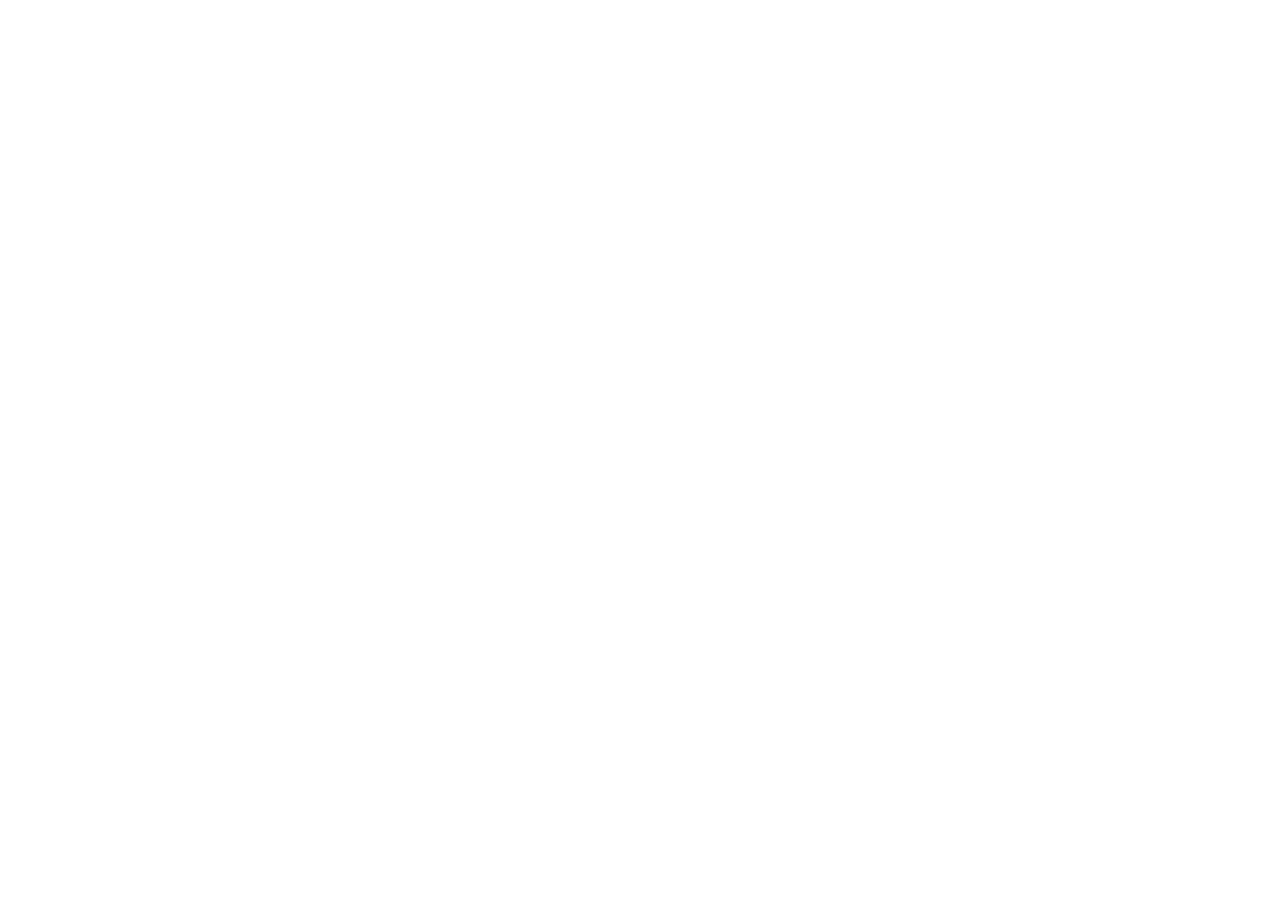
==== index.html @ 67665f6a "Initial commit" ====
<!DOCTYPE html>
<html lang="en">
<head>
    <meta charset="UTF-8">
    <meta http-equiv="X-UA-Compatible" content="IE=edge">
    <meta name="viewport" content="width=device-width, initial-scale=1.0">
    <link rel="stylesheet" href="./css/main.css">
    <title>SCSS STARTER</title>
</head>
<body>

</body>
</html>
---- css/main.css ----
/*! normalize.css v8.0.1 | MIT License | github.com/necolas/normalize.css */
/* Document
   ========================================================================== */
/**
 * 1. Correct the line height in all browsers.
 * 2. Prevent adjustments of font size after orientation changes in iOS.
 */
html {
  line-height: 1.15;
  /* 1 */
  -webkit-text-size-adjust: 100%;
  /* 2 */
}

/* Sections
     ========================================================================== */
/**
   * Remove the margin in all browsers.
   */
body {
  margin: 0;
}

/**
   * Render the `main` element consistently in IE.
   */
main {
  display: block;
}

/**
   * Correct the font size and margin on `h1` elements within `section` and
   * `article` contexts in Chrome, Firefox, and Safari.
   */
h1 {
  font-size: 2em;
  margin: 0.67em 0;
}

/* Grouping content
     ========================================================================== */
/**
   * 1. Add the correct box sizing in Firefox.
   * 2. Show the overflow in Edge and IE.
   */
hr {
  -webkit-box-sizing: content-box;
          box-sizing: content-box;
  /* 1 */
  height: 0;
  /* 1 */
  overflow: visible;
  /* 2 */
}

/**
   * 1. Correct the inheritance and scaling of font size in all browsers.
   * 2. Correct the odd `em` font sizing in all browsers.
   */
pre {
  font-family: monospace, monospace;
  /* 1 */
  font-size: 1em;
  /* 2 */
}

/* Text-level semantics
     ========================================================================== */
/**
   * Remove the gray background on active links in IE 10.
   */
a {
  background-color: transparent;
}

/**
   * 1. Remove the bottom border in Chrome 57-
   * 2. Add the correct text decoration in Chrome, Edge, IE, Opera, and Safari.
   */
abbr[title] {
  border-bottom: none;
  /* 1 */
  text-decoration: underline;
  /* 2 */
  -webkit-text-decoration: underline dotted;
          text-decoration: underline dotted;
  /* 2 */
}

/**
   * Add the correct font weight in Chrome, Edge, and Safari.
   */
b,
strong {
  font-weight: bolder;
}

/**
   * 1. Correct the inheritance and scaling of font size in all browsers.
   * 2. Correct the odd `em` font sizing in all browsers.
   */
code,
kbd,
samp {
  font-family: monospace, monospace;
  /* 1 */
  font-size: 1em;
  /* 2 */
}

/**
   * Add the correct font size in all browsers.
   */
small {
  font-size: 80%;
}

/**
   * Prevent `sub` and `sup` elements from affecting the line height in
   * all browsers.
   */
sub,
sup {
  font-size: 75%;
  line-height: 0;
  position: relative;
  vertical-align: baseline;
}

sub {
  bottom: -0.25em;
}

sup {
  top: -0.5em;
}

/* Embedded content
     ========================================================================== */
/**
   * Remove the border on images inside links in IE 10.
   */
img {
  border-style: none;
}

/* Forms
     ========================================================================== */
/**
   * 1. Change the font styles in all browsers.
   * 2. Remove the margin in Firefox and Safari.
   */
button,
input,
optgroup,
select,
textarea {
  font-family: inherit;
  /* 1 */
  font-size: 100%;
  /* 1 */
  line-height: 1.15;
  /* 1 */
  margin: 0;
  /* 2 */
}

/**
   * Show the overflow in IE.
   * 1. Show the overflow in Edge.
   */
button,
input {
  /* 1 */
  overflow: visible;
}

/**
   * Remove the inheritance of text transform in Edge, Firefox, and IE.
   * 1. Remove the inheritance of text transform in Firefox.
   */
button,
select {
  /* 1 */
  text-transform: none;
}

/**
   * Correct the inability to style clickable types in iOS and Safari.
   */
button,
[type="button"],
[type="reset"],
[type="submit"] {
  -webkit-appearance: button;
}

/**
   * Remove the inner border and padding in Firefox.
   */
button::-moz-focus-inner,
[type="button"]::-moz-focus-inner,
[type="reset"]::-moz-focus-inner,
[type="submit"]::-moz-focus-inner {
  border-style: none;
  padding: 0;
}

/**
   * Restore the focus styles unset by the previous rule.
   */
button:-moz-focusring,
[type="button"]:-moz-focusring,
[type="reset"]:-moz-focusring,
[type="submit"]:-moz-focusring {
  outline: 1px dotted ButtonText;
}

/**
   * Correct the padding in Firefox.
   */
fieldset {
  padding: 0.35em 0.75em 0.625em;
}

/**
   * 1. Correct the text wrapping in Edge and IE.
   * 2. Correct the color inheritance from `fieldset` elements in IE.
   * 3. Remove the padding so developers are not caught out when they zero out
   *    `fieldset` elements in all browsers.
   */
legend {
  -webkit-box-sizing: border-box;
          box-sizing: border-box;
  /* 1 */
  color: inherit;
  /* 2 */
  display: table;
  /* 1 */
  max-width: 100%;
  /* 1 */
  padding: 0;
  /* 3 */
  white-space: normal;
  /* 1 */
}

/**
   * Add the correct vertical alignment in Chrome, Firefox, and Opera.
   */
progress {
  vertical-align: baseline;
}

/**
   * Remove the default vertical scrollbar in IE 10+.
   */
textarea {
  overflow: auto;
}

/**
   * 1. Add the correct box sizing in IE 10.
   * 2. Remove the padding in IE 10.
   */
[type="checkbox"],
[type="radio"] {
  -webkit-box-sizing: border-box;
          box-sizing: border-box;
  /* 1 */
  padding: 0;
  /* 2 */
}

/**
   * Correct the cursor style of increment and decrement buttons in Chrome.
   */
[type="number"]::-webkit-inner-spin-button,
[type="number"]::-webkit-outer-spin-button {
  height: auto;
}

/**
   * 1. Correct the odd appearance in Chrome and Safari.
   * 2. Correct the outline style in Safari.
   */
[type="search"] {
  -webkit-appearance: textfield;
  /* 1 */
  outline-offset: -2px;
  /* 2 */
}

/**
   * Remove the inner padding in Chrome and Safari on macOS.
   */
[type="search"]::-webkit-search-decoration {
  -webkit-appearance: none;
}

/**
   * 1. Correct the inability to style clickable types in iOS and Safari.
   * 2. Change font properties to `inherit` in Safari.
   */
::-webkit-file-upload-button {
  -webkit-appearance: button;
  /* 1 */
  font: inherit;
  /* 2 */
}

/* Interactive
     ========================================================================== */
/*
   * Add the correct display in Edge, IE 10+, and Firefox.
   */
details {
  display: block;
}

/*
   * Add the correct display in all browsers.
   */
summary {
  display: list-item;
}

/* Misc
     ========================================================================== */
/**
   * Add the correct display in IE 10+.
   */
template {
  display: none;
}

/**
   * Add the correct display in IE 10.
   */
[hidden] {
  display: none;
}

html {
  height: 100%;
  scroll-behavior: smooth;
  -webkit-box-sizing: border-box;
          box-sizing: border-box;
}

*,
*::before,
*::after {
  -webkit-box-sizing: inherit;
          box-sizing: inherit;
}

body {
  display: -webkit-box;
  display: -ms-flexbox;
  display: flex;
  -webkit-box-orient: vertical;
  -webkit-box-direction: normal;
      -ms-flex-direction: column;
          flex-direction: column;
  height: 100%;
  font-family: "Arial", sans-serif;
  font-size: 16px;
  line-height: 1.5;
}

img {
  max-width: 100%;
  height: auto;
  vertical-align: middle;
}

.container {
  width: 100%;
  max-width: 1157px;
  margin: 0 auto;
  padding: 20px;
}

.main {
  -webkit-box-flex: 1;
      -ms-flex-positive: 1;
          flex-grow: 1;
}
/*# sourceMappingURL=main.css.map */
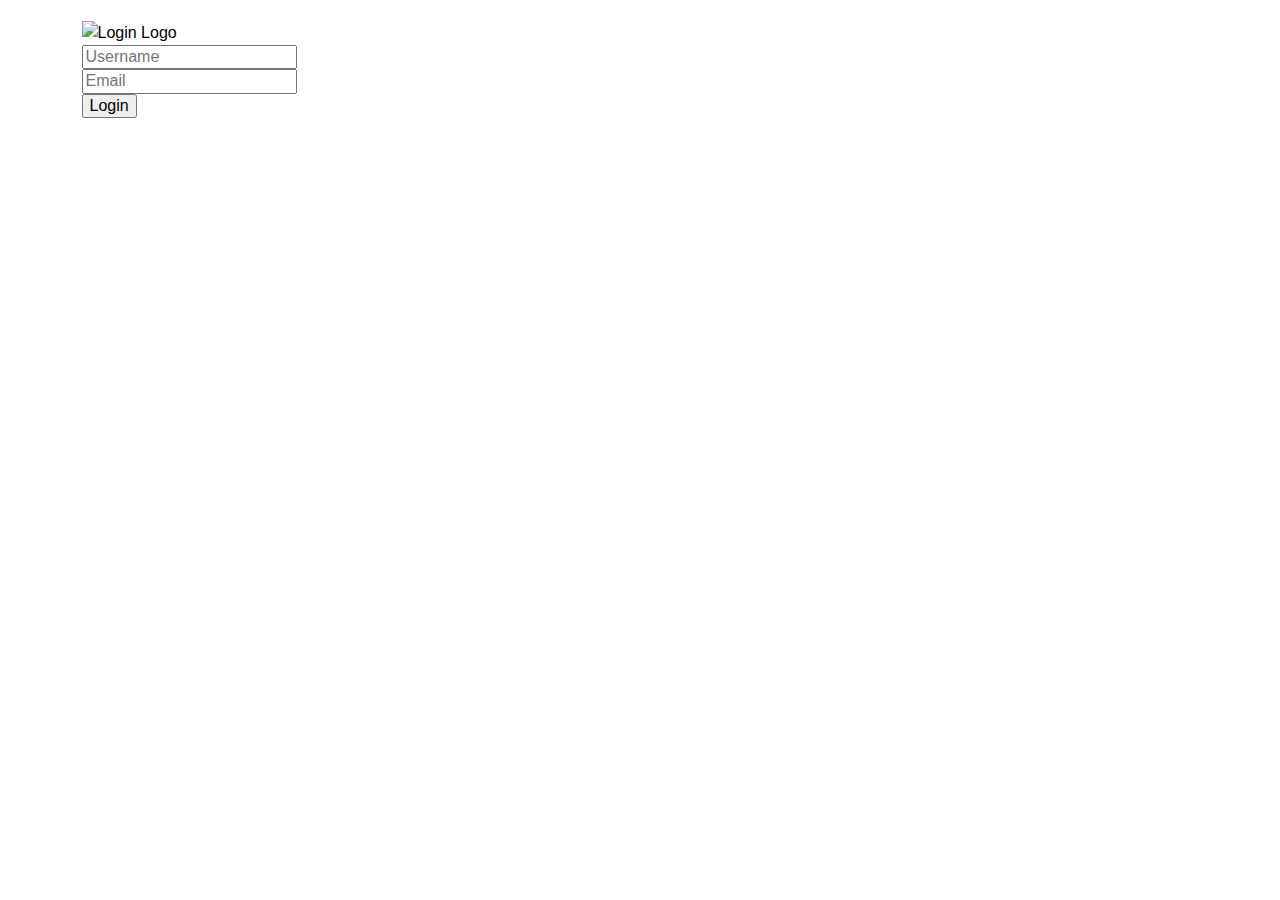
==== commit 4e748695: "structure pushed" ====
--- a/index.html
+++ b/index.html
@@ -1,13 +1,41 @@
 <!DOCTYPE html>
 <html lang="en">
-<head>
-    <meta charset="UTF-8">
-    <meta http-equiv="X-UA-Compatible" content="IE=edge">
-    <meta name="viewport" content="width=device-width, initial-scale=1.0">
-    <link rel="stylesheet" href="./css/main.css">
-    <title>SCSS STARTER</title>
-</head>
-<body>
-
-</body>
-</html>+  <head>
+    <meta charset="UTF-8" />
+    <meta http-equiv="X-UA-Compatible" content="IE=edge" />
+    <meta name="viewport" content="width=device-width, initial-scale=1.0" />
+    <link rel="stylesheet" href="./css/main.css" />
+    <title>Bookshelter</title>
+  </head>
+  <body>
+    <section class="registration">
+      <div class="container registration__container">
+        <form action="" method="post">
+          <div class="regitration__logo">
+            <img src="" alt="Login Logo" class="logo" />
+          </div>
+          <div class="username__text">
+            <input
+              type="text"
+              class="username"
+              name="name"
+              required
+              placeholder="Username"
+            />
+          </div>
+          <div class="useremail__text">
+            <input
+              type="email"
+              class="useremail"
+              name="email"
+              required
+              placeholder="Email"
+            />
+          </div>
+          <button class="btn" type="submit">Login</button>
+        </form>
+      </div>
+    </section>
+    <script src="./js/script.js"></script>
+  </body>
+</html>
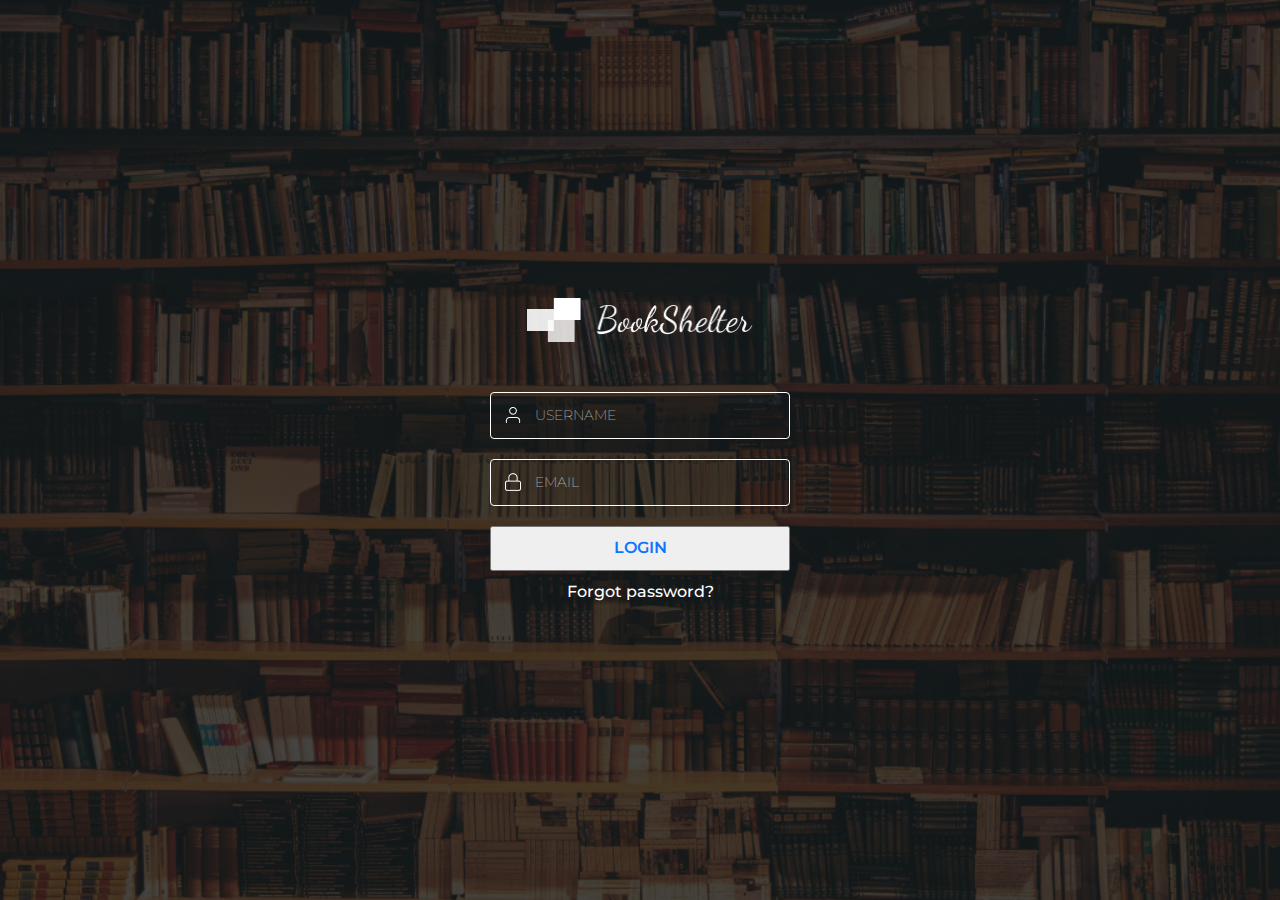
==== commit 2cba5dbd: "login finished design" ====
--- a/index.html
+++ b/index.html
@@ -5,16 +5,21 @@
     <meta http-equiv="X-UA-Compatible" content="IE=edge" />
     <meta name="viewport" content="width=device-width, initial-scale=1.0" />
     <link rel="stylesheet" href="./css/main.css" />
+    <link rel="preconnect" href="https://fonts.googleapis.com">
+    <link rel="preconnect" href="https://fonts.gstatic.com" crossorigin>
+    <link href="https://fonts.googleapis.com/css2?family=Montserrat:wght@300;500;600&family=Noticia+Text&family=Noto+Sans&family=Rubik:wght@400;500&display=swap" rel="stylesheet">
+    <link rel="stylesheet" href="https://cdnjs.cloudflare.com/ajax/libs/font-awesome/6.0.0/css/all.min.css"/>
     <title>Bookshelter</title>
   </head>
   <body>
     <section class="registration">
       <div class="container registration__container">
-        <form action="" method="post">
+        <form action="" method="post" class="form">
           <div class="regitration__logo">
-            <img src="" alt="Login Logo" class="logo" />
+            <img src="./images/login-logo.png" alt="Login Logo" class="logo" width="226" height="44"/>
           </div>
           <div class="username__text">
+            <img src="./images/user.png" alt="user-img" width="20" height="20" class="user">
             <input
               type="text"
               class="username"
@@ -24,15 +29,17 @@
             />
           </div>
           <div class="useremail__text">
+            <img src="./images/lock.png" alt="lock-img" width="20" height="20" class="lock">
             <input
               type="email"
-              class="useremail"
+              class="email"
               name="email"
               required
               placeholder="Email"
             />
           </div>
           <button class="btn" type="submit">Login</button>
+          <a class="registration-forgot">Forgot password?</a>
         </form>
       </div>
     </section>
--- a/css/main.css
+++ b/css/main.css
@@ -377,9 +377,25 @@
 
 .container {
   width: 100%;
-  max-width: 1157px;
+  max-width: 300px;
   margin: 0 auto;
   padding: 20px;
+}
+
+.registration__container {
+  display: -webkit-box;
+  display: -ms-flexbox;
+  display: flex;
+  -webkit-box-orient: horizontal;
+  -webkit-box-direction: normal;
+      -ms-flex-direction: row;
+          flex-direction: row;
+  -webkit-box-align: center;
+      -ms-flex-align: center;
+          align-items: center;
+  -webkit-box-pack: center;
+      -ms-flex-pack: center;
+          justify-content: center;
 }
 
 .main {
@@ -387,4 +403,200 @@
       -ms-flex-positive: 1;
           flex-grow: 1;
 }
+
+.registration {
+  display: -webkit-box;
+  display: -ms-flexbox;
+  display: flex;
+  -webkit-box-orient: vertical;
+  -webkit-box-direction: normal;
+      -ms-flex-direction: column;
+          flex-direction: column;
+  -webkit-box-pack: center;
+      -ms-flex-pack: center;
+          justify-content: center;
+  background-image: url("../images/bg-login.jpg");
+  background-position: center;
+  background-repeat: no-repeat;
+  background-size: cover;
+  width: 100vw;
+  height: 100vh;
+}
+
+.form {
+  display: -webkit-box;
+  display: -ms-flexbox;
+  display: flex;
+  -webkit-box-orient: vertical;
+  -webkit-box-direction: normal;
+      -ms-flex-direction: column;
+          flex-direction: column;
+  -webkit-box-align: center;
+      -ms-flex-align: center;
+          align-items: center;
+}
+
+.logo {
+  margin-bottom: 50px;
+}
+
+.username, .email, .btn {
+  width: 100%;
+  height: 45px;
+}
+
+.username, .email {
+  width: 100%;
+  color: #FFFFFF;
+}
+
+.btn {
+  margin-bottom: 11px;
+}
+
+.username, .email {
+  background-color: transparent;
+  border: none;
+  outline: none;
+  margin-left: 10px;
+}
+
+.username::-webkit-input-placeholder, .email::-webkit-input-placeholder {
+  font-family: 'Montserrat', sans-serif;
+  font-style: normal;
+  font-weight: lighter;
+  font-size: 14px;
+  line-height: 20px;
+  text-transform: uppercase;
+  color: #FFFFFF;
+  border: none;
+  outline: none;
+}
+
+.username:-ms-input-placeholder, .email:-ms-input-placeholder {
+  font-family: 'Montserrat', sans-serif;
+  font-style: normal;
+  font-weight: lighter;
+  font-size: 14px;
+  line-height: 20px;
+  text-transform: uppercase;
+  color: #FFFFFF;
+  border: none;
+  outline: none;
+}
+
+.username::-ms-input-placeholder, .email::-ms-input-placeholder {
+  font-family: 'Montserrat', sans-serif;
+  font-style: normal;
+  font-weight: lighter;
+  font-size: 14px;
+  line-height: 20px;
+  text-transform: uppercase;
+  color: #FFFFFF;
+  border: none;
+  outline: none;
+}
+
+.username::placeholder, .email::placeholder {
+  font-family: 'Montserrat', sans-serif;
+  font-style: normal;
+  font-weight: lighter;
+  font-size: 14px;
+  line-height: 20px;
+  text-transform: uppercase;
+  color: #FFFFFF;
+  border: none;
+  outline: none;
+}
+
+::-webkit-input-placeholder {
+  background-color: transparent;
+  border: none;
+  outline: none;
+}
+
+:-ms-input-placeholder {
+  background-color: transparent;
+  border: none;
+  outline: none;
+}
+
+::-ms-input-placeholder {
+  background-color: transparent;
+  border: none;
+  outline: none;
+}
+
+::placeholder {
+  background-color: transparent;
+  border: none;
+  outline: none;
+}
+
+::-webkit-input-placeholder:active {
+  background-color: transparent;
+}
+
+:-ms-input-placeholder:active {
+  background-color: transparent;
+}
+
+::-ms-input-placeholder:active {
+  background-color: transparent;
+}
+
+::placeholder:active {
+  background-color: transparent;
+}
+
+.useremail__text, .username__text {
+  position: relative;
+  display: -webkit-box;
+  display: -ms-flexbox;
+  display: flex;
+  -webkit-box-align: center;
+      -ms-flex-align: center;
+          align-items: center;
+  -webkit-box-pack: center;
+      -ms-flex-pack: center;
+          justify-content: center;
+  text-align: center;
+  width: 300px;
+  margin-bottom: 20px;
+  padding-left: 12px;
+  border: 1px solid #fff;
+  -webkit-box-sizing: border-box;
+          box-sizing: border-box;
+  border-radius: 4px;
+}
+
+.user, .lock {
+  line-height: 45px;
+  top: 13px;
+  left: 12px;
+}
+
+.btn {
+  width: 300px;
+  font-family: 'Montserrat', sans-serif;
+  font-style: normal;
+  font-weight: 600;
+  font-size: 16px;
+  line-height: 20px;
+  text-align: center;
+  text-transform: uppercase;
+  color: #0D75FF;
+  cursor: pointer;
+}
+
+.registration-forgot {
+  text-decoration: none;
+  font-family: 'Montserrat' ,sans-serif;
+  font-style: normal;
+  font-weight: 500;
+  font-size: 16px;
+  line-height: 20px;
+  color: #FFFFFF;
+  cursor: pointer;
+}
 /*# sourceMappingURL=main.css.map */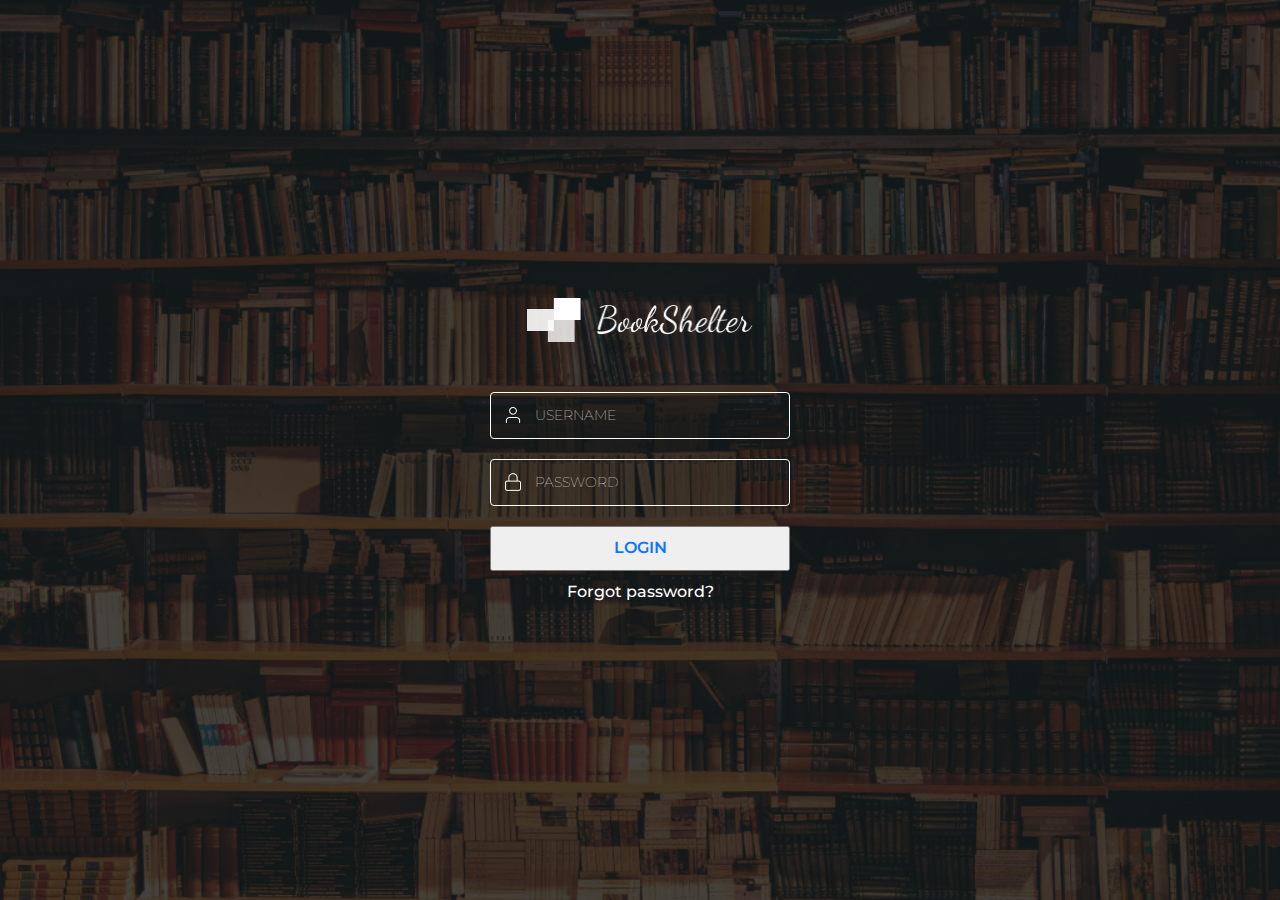
==== commit 0327dd78: "js added" ====
--- a/index.html
+++ b/index.html
@@ -31,11 +31,11 @@
           <div class="useremail__text">
             <img src="./images/lock.png" alt="lock-img" width="20" height="20" class="lock">
             <input
-              type="email"
-              class="email"
-              name="email"
+              type="password"
+              class="password"
+              name="password"
               required
-              placeholder="Email"
+              placeholder="Password"
             />
           </div>
           <button class="btn" type="submit">Login</button>
@@ -43,6 +43,6 @@
         </form>
       </div>
     </section>
-    <script src="./js/script.js"></script>
+    <script src="./js/login.js"></script>
   </body>
 </html>
--- a/css/main.css
+++ b/css/main.css
@@ -375,11 +375,19 @@
   vertical-align: middle;
 }
 
+.header {
+  padding: 14px 0 12px 0;
+}
+
+.container, .home__container, .hero__container, .book-items__container {
+  max-width: 1259px;
+  width: 100%;
+  margin: 0 auto;
+  padding: 0 20px 0 20px;
+}
+
 .container {
-  width: 100%;
   max-width: 300px;
-  margin: 0 auto;
-  padding: 20px;
 }
 
 .registration__container {
@@ -398,10 +406,97 @@
           justify-content: center;
 }
 
+.home__container, .book-items__container {
+  display: -webkit-box;
+  display: -ms-flexbox;
+  display: flex;
+  -webkit-box-pack: justify;
+      -ms-flex-pack: justify;
+          justify-content: space-between;
+}
+
+.btn {
+  margin-bottom: 11px;
+}
+
+.btn {
+  width: 300px;
+  font-family: 'Montserrat', sans-serif;
+  font-style: normal;
+  font-weight: 600;
+  font-size: 16px;
+  line-height: 20px;
+  text-align: center;
+  text-transform: uppercase;
+  color: #0D75FF;
+  cursor: pointer;
+}
+
+.homeLoginOut {
+  display: inline-block;
+  border: none;
+  font-family: 'Rubik', sans-serif;
+  font-style: normal;
+  font-weight: normal;
+  font-size: 16px;
+  line-height: 19px;
+  color: #FFFFFF;
+  background: #0D75FF;
+  border-radius: 4px;
+  padding: 10px 23px 11px 23px;
+}
+
 .main {
   -webkit-box-flex: 1;
       -ms-flex-positive: 1;
           flex-grow: 1;
+}
+
+.hero {
+  background: #FFFFFF;
+  -webkit-box-shadow: 0px 0px 2px rgba(0, 0, 0, 0.15);
+          box-shadow: 0px 0px 2px rgba(0, 0, 0, 0.15);
+}
+
+.hero__container {
+  display: -webkit-box;
+  display: -ms-flexbox;
+  display: flex;
+  -webkit-box-align: center;
+      -ms-flex-align: center;
+          align-items: center;
+  -webkit-box-pack: justify;
+      -ms-flex-pack: justify;
+          justify-content: space-between;
+  padding-left: 290px;
+}
+
+.hero__ordering {
+  display: -webkit-box;
+  display: -ms-flexbox;
+  display: flex;
+  -webkit-box-align: center;
+      -ms-flex-align: center;
+          align-items: center;
+  -webkit-box-pack: center;
+      -ms-flex-pack: center;
+          justify-content: center;
+  width: 165px;
+  height: 34px;
+  background: #A6B0C3;
+  border-radius: 4px;
+}
+
+.hero__btn {
+  border: none;
+  background-color: transparent;
+  outline: none;
+  font-family: 'Rubik', sans-serif;
+  font-style: normal;
+  font-weight: 500;
+  font-size: 14px;
+  line-height: 17px;
+  color: #FFFFFF;
 }
 
 .registration {
@@ -440,28 +535,24 @@
   margin-bottom: 50px;
 }
 
-.username, .email, .btn {
+.username, .password, .btn {
   width: 100%;
   height: 45px;
 }
 
-.username, .email {
+.username, .password {
   width: 100%;
   color: #FFFFFF;
 }
 
-.btn {
-  margin-bottom: 11px;
-}
-
-.username, .email {
+.username, .password {
   background-color: transparent;
   border: none;
   outline: none;
   margin-left: 10px;
 }
 
-.username::-webkit-input-placeholder, .email::-webkit-input-placeholder {
+.username::-webkit-input-placeholder, .password::-webkit-input-placeholder {
   font-family: 'Montserrat', sans-serif;
   font-style: normal;
   font-weight: lighter;
@@ -473,7 +564,7 @@
   outline: none;
 }
 
-.username:-ms-input-placeholder, .email:-ms-input-placeholder {
+.username:-ms-input-placeholder, .password:-ms-input-placeholder {
   font-family: 'Montserrat', sans-serif;
   font-style: normal;
   font-weight: lighter;
@@ -485,7 +576,7 @@
   outline: none;
 }
 
-.username::-ms-input-placeholder, .email::-ms-input-placeholder {
+.username::-ms-input-placeholder, .password::-ms-input-placeholder {
   font-family: 'Montserrat', sans-serif;
   font-style: normal;
   font-weight: lighter;
@@ -497,7 +588,7 @@
   outline: none;
 }
 
-.username::placeholder, .email::placeholder {
+.username::placeholder, .password::placeholder {
   font-family: 'Montserrat', sans-serif;
   font-style: normal;
   font-weight: lighter;
@@ -576,19 +667,6 @@
   left: 12px;
 }
 
-.btn {
-  width: 300px;
-  font-family: 'Montserrat', sans-serif;
-  font-style: normal;
-  font-weight: 600;
-  font-size: 16px;
-  line-height: 20px;
-  text-align: center;
-  text-transform: uppercase;
-  color: #0D75FF;
-  cursor: pointer;
-}
-
 .registration-forgot {
   text-decoration: none;
   font-family: 'Montserrat' ,sans-serif;
@@ -599,4 +677,397 @@
   color: #FFFFFF;
   cursor: pointer;
 }
+
+.home-logo {
+  max-width: 226px;
+  width: 100%;
+}
+
+.home__nav {
+  display: -webkit-box;
+  display: -ms-flexbox;
+  display: flex;
+  -webkit-box-pack: justify;
+      -ms-flex-pack: justify;
+          justify-content: space-between;
+  max-width: 890px;
+  width: 100%;
+}
+
+.search-books {
+  background: #F8FAFD;
+  -webkit-box-shadow: 0px 0px 3px rgba(0, 0, 0, 0.1);
+          box-shadow: 0px 0px 3px rgba(0, 0, 0, 0.1);
+  border-radius: 30px;
+  max-width: 670px;
+  width: 100%;
+  padding-left: 16px;
+}
+
+.search-btn {
+  margin-right: 10px;
+}
+
+.search-input {
+  max-width: 500px;
+  width: 100%;
+  border: none;
+  outline: none;
+  background: transparent;
+  height: 100%;
+  font-family: 'Rubik',sans-serif;
+  font-style: normal;
+  font-weight: normal;
+  font-size: 13px;
+  line-height: 15px;
+  color: #000;
+}
+
+.nav-left {
+  max-width: 137px;
+  width: 100%;
+  display: -webkit-box;
+  display: -ms-flexbox;
+  display: flex;
+  -webkit-box-pack: justify;
+      -ms-flex-pack: justify;
+          justify-content: space-between;
+  -webkit-box-align: center;
+      -ms-flex-align: center;
+          align-items: center;
+}
+
+.book-items__container {
+  margin: 0 auto;
+  padding: 0 20px 0 20px;
+}
+
+.bookmarks {
+  padding: 25px 25px 25px 0;
+  max-width: 248px;
+  width: 100%;
+}
+
+.bookmarks__heading, .bookmarks__desc {
+  max-width: 125px;
+  width: 100%;
+  font-family: 'Rubik',sans-serif;
+  font-style: normal;
+  font-weight: normal;
+  font-size: 24px;
+  line-height: 28px;
+  color: #000000;
+}
+
+.bookmarks__heading {
+  margin: 0 0 5px 0;
+}
+
+.bookmarks__desc {
+  max-width: 218px;
+  font-size: 14px;
+  line-height: 155.6%;
+  margin-top: 0;
+  margin-bottom: 25px;
+}
+
+.bookmarks-items {
+  list-style: none;
+  padding: 0;
+}
+
+.bookmark-item {
+  display: -webkit-box;
+  display: -ms-flexbox;
+  display: flex;
+  -webkit-box-align: center;
+      -ms-flex-align: center;
+          align-items: center;
+  -webkit-box-pack: justify;
+      -ms-flex-pack: justify;
+          justify-content: space-between;
+  background: #F8FAFD;
+  border-radius: 4px;
+  max-width: 218px;
+  width: 100%;
+  height: 70px;
+  padding: 15px 10px;
+  margin-bottom: 15px;
+}
+
+.delete-icon, .read-icon {
+  text-decoration: none;
+  color: transparent;
+}
+
+.read-icon {
+  margin-right: 8px;
+}
+
+.card {
+  background: #f1efef;
+  max-width: 992px;
+  width: 100%;
+  padding: 20px;
+  display: -webkit-box;
+  display: -ms-flexbox;
+  display: flex;
+  -webkit-box-orient: vertical;
+  -webkit-box-direction: normal;
+      -ms-flex-direction: column;
+          flex-direction: column;
+  -webkit-box-pack: center;
+      -ms-flex-pack: center;
+          justify-content: center;
+  -webkit-box-align: center;
+      -ms-flex-align: center;
+          align-items: center;
+}
+
+.card-items {
+  display: -webkit-box;
+  display: -ms-flexbox;
+  display: flex;
+  -ms-flex-wrap: wrap;
+      flex-wrap: wrap;
+  -webkit-box-pack: justify;
+      -ms-flex-pack: justify;
+          justify-content: space-between;
+  list-style: none;
+  margin: 0;
+  padding: 20px;
+  max-width: 952px;
+  width: 100%;
+}
+
+.card-item {
+  display: -webkit-box;
+  display: -ms-flexbox;
+  display: flex;
+  -webkit-box-orient: vertical;
+  -webkit-box-direction: normal;
+      -ms-flex-direction: column;
+          flex-direction: column;
+  max-width: 282px;
+  width: 100%;
+  background: #FFFFFF;
+  -webkit-box-shadow: 0px 1px 3px rgba(0, 0, 0, 0.1);
+          box-shadow: 0px 1px 3px rgba(0, 0, 0, 0.1);
+  border-radius: 5px;
+  padding: 13px 15px 13px 18px;
+  margin-bottom: 33px;
+}
+
+.card-item-img {
+  display: -webkit-box;
+  display: -ms-flexbox;
+  display: flex;
+  -webkit-box-pack: center;
+      -ms-flex-pack: center;
+          justify-content: center;
+  -webkit-box-align: center;
+      -ms-flex-align: center;
+          align-items: center;
+  max-width: 249px;
+  width: 100%;
+  height: 238px;
+  background: #F8FAFD;
+  border-radius: 5px;
+  margin-bottom: 19px;
+}
+
+.card-item__title {
+  font-family: 'Rubik', sans-serif;
+  font-style: normal;
+  font-weight: 500;
+  font-size: 18px;
+  line-height: 21px;
+  color: #000000;
+  margin: 0 0 2px 0;
+}
+
+.card-item__desc, .card-item-year {
+  font-family: ' Noto Sans',sans-serif;
+  font-style: normal;
+  font-weight: 500;
+  font-size: 13px;
+  line-height: 18px;
+  color: #757881;
+  margin: 0;
+}
+
+.card-item-year {
+  margin-bottom: 10px;
+}
+
+.card-item-info {
+  margin-bottom: 5px;
+}
+
+.bookmark-btn, .more-info {
+  width: 120px;
+  height: 37px;
+  border: none;
+  background: #FFD80D;
+  border-radius: 4px;
+  font-family: 'Rubik',sans-serif;
+  font-style: normal;
+  font-weight: 500;
+  font-size: 14px;
+  line-height: 17px;
+  color: #000000;
+}
+
+.more-info {
+  background: rgba(13, 117, 255, 0.05);
+  border-radius: 4px;
+  color: #0D75FF;
+}
+
+.read {
+  max-width: 246px;
+  width: 100%;
+  height: 37px;
+  border: none;
+  background: #75828A;
+  border-radius: 4px;
+  font-family: 'Rubik',sans-serif;
+  font-style: normal;
+  font-weight: 500;
+  font-size: 14px;
+  line-height: 17px;
+  color: #FFFFFF;
+}
+
+.book-modal {
+  display: -webkit-box;
+  display: -ms-flexbox;
+  display: flex;
+}
+
+.modal-container {
+  position: absolute;
+  top: 0;
+  right: 0;
+  border: 1px solid black;
+  width: 553px;
+  margin-left: auto;
+  display: -webkit-box;
+  display: -ms-flexbox;
+  display: flex;
+  -webkit-box-orient: vertical;
+  -webkit-box-direction: normal;
+      -ms-flex-direction: column;
+          flex-direction: column;
+  background: #FFFFFF;
+  -webkit-box-shadow: 0px 1px 4px rgba(0, 0, 0, 0.25);
+          box-shadow: 0px 1px 4px rgba(0, 0, 0, 0.25);
+}
+
+.modal-header {
+  display: -webkit-box;
+  display: -ms-flexbox;
+  display: flex;
+  -webkit-box-pack: justify;
+      -ms-flex-pack: justify;
+          justify-content: space-between;
+  width: 100%;
+  padding: 23px 35px 23px 33px;
+  background: #F8FAFD;
+  margin-bottom: 43px;
+}
+
+.modal-title {
+  font-family: 'Rubik',sans-serif;
+  font-style: normal;
+  font-weight: 500;
+  font-size: 24px;
+  line-height: 28px;
+  color: #222531;
+}
+
+.modal-img {
+  border-radius: 5px;
+  margin: 0 auto;
+  margin-bottom: 51px;
+}
+
+.modal-desc {
+  width: 470px;
+  font-family: 'Rubik',sans-serif;
+  font-style: normal;
+  font-weight: normal;
+  font-size: 13px;
+  line-height: 170.3%;
+  color: #58667E;
+  margin-bottom: 100px;
+  padding-left: 47px;
+}
+
+.modal-author, .modal-published, .modal-publishers, .modal-categories, .modal-pages, .footer-container {
+  display: -webkit-box;
+  display: -ms-flexbox;
+  display: flex;
+  padding-left: 47px;
+  margin-bottom: 17px;
+}
+
+.footer-container {
+  margin-bottom: 0;
+}
+
+.modal-author > p, .modal-published > p, .modal-publishers > p, .modal-categories > p, .modal-pages > p {
+  margin: 0;
+  margin-right: 11px;
+}
+
+.info-style {
+  display: inline-block;
+  background: rgba(13, 117, 255, 0.09);
+  border-radius: 30px;
+  padding: 6px 15px;
+  height: 30px;
+  margin-right: 7px;
+}
+
+.info-style > p {
+  font-family: 'Rubik', sans-serif;
+  font-style: normal;
+  font-weight: normal;
+  font-size: 14px;
+  line-height: 17px;
+  color: #0D75FF;
+  margin: 0;
+}
+
+.footer-container {
+  padding-right: 20px;
+  display: -webkit-box;
+  display: -ms-flexbox;
+  display: flex;
+  -webkit-box-align: center;
+      -ms-flex-align: center;
+          align-items: center;
+  -webkit-box-pack: end;
+      -ms-flex-pack: end;
+          justify-content: end;
+  height: 66px;
+  background: #FFFFFF;
+  -webkit-box-shadow: 0px 1px 4px rgba(0, 0, 0, 0.25);
+          box-shadow: 0px 1px 4px rgba(0, 0, 0, 0.25);
+}
+
+.modal-read {
+  width: 112px;
+}
+
+.hidden {
+  position: absolute;
+  top: 0;
+  left: 0;
+  z-index: 0;
+  width: 100%;
+  height: 1174.5px;
+  background-color: rgba(0, 0, 0, 0.5);
+}
 /*# sourceMappingURL=main.css.map */